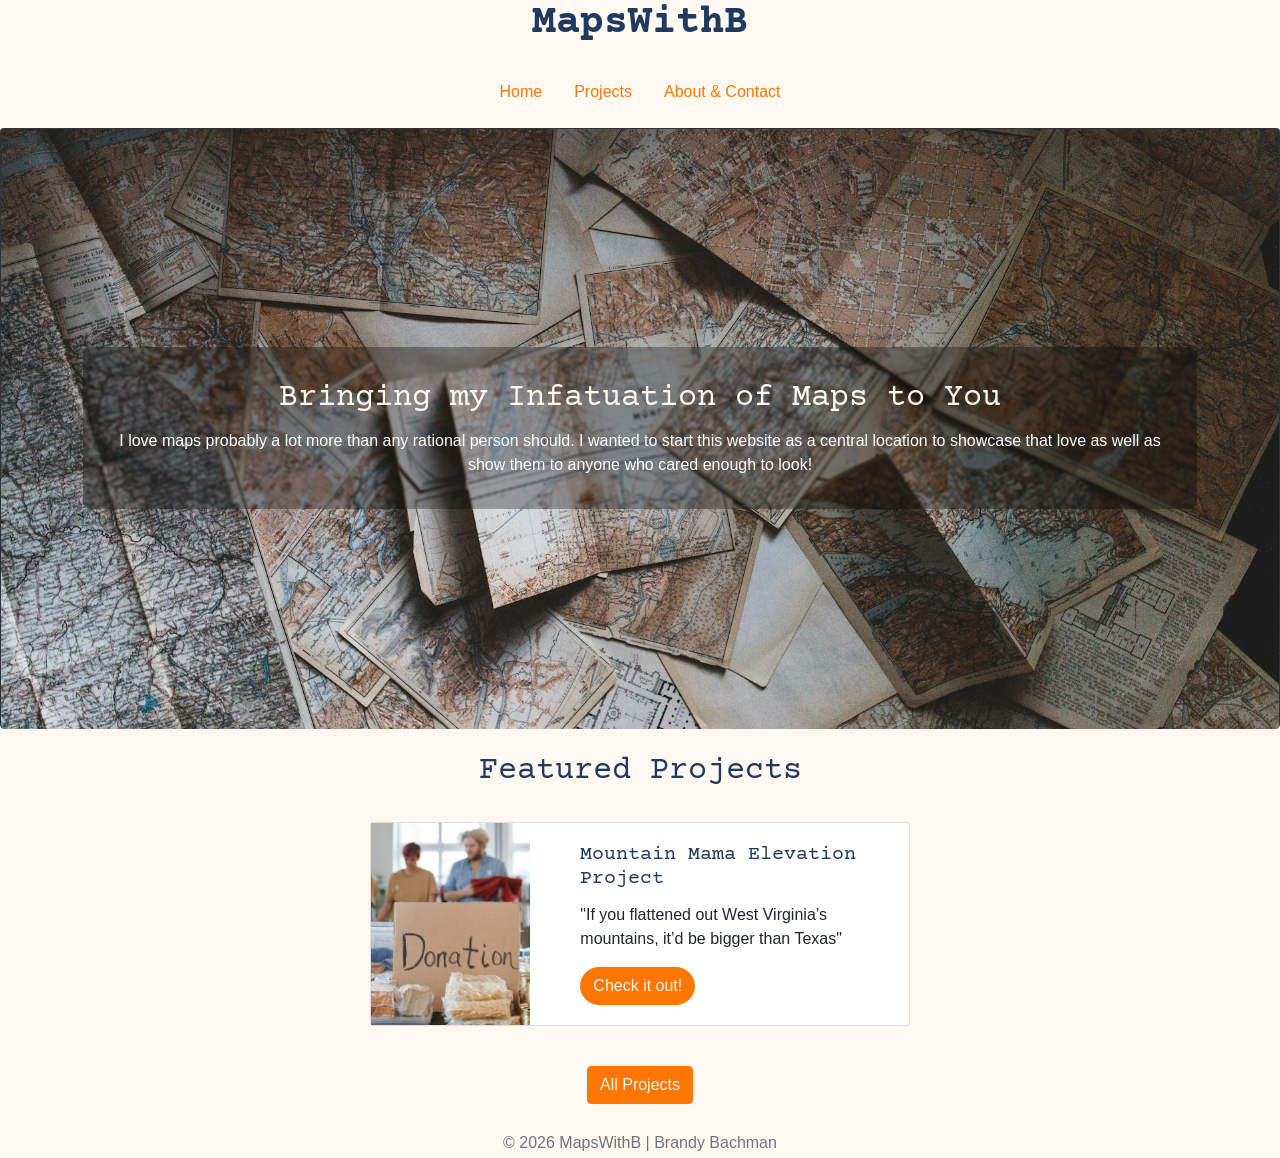
==== index.html @ 8665a499 "Change font color on hero to white" ====
<!DOCTYPE html>
<html lang="en">
<head>
    <meta charset="UTF-8">
    <title>MapsWithB</title>
    <link rel="stylesheet" href="https://cdn.jsdelivr.net/npm/bootstrap@4.3.1/dist/css/bootstrap.min.css"
          integrity="sha384-ggOyR0iXCbMQv3Xipma34MD+dH/1fQ784/j6cY/iJTQUOhcWr7x9JvoRxT2MZw1T" crossorigin="anonymous">
    <link rel="stylesheet" href="css/main.css">
    <link rel="preconnect" href="https://fonts.googleapis.com">
    <link rel="preconnect" href="https://fonts.gstatic.com" crossorigin>
    <link href="https://fonts.googleapis.com/css2?family=Courier+Prime:ital,wght@0,400;0,700;1,400;1,700&display=swap"
          rel="stylesheet">
</head>

<body>
<h1 class="text-center courier-prime-bold">MapsWithB</h1>
<div class="container">
    <header class="d-flex justify-content-center py-3">
        <ul class="nav nav-pills">
            <li class="nav-item"><a href="." class="nav-link">Home</a></li>
            <li class="nav-item"><a href="projects" class="nav-link">Projects</a></li>
            <li class="nav-item"><a href="about-contact" class="nav-link">About & Contact</a></li>
        </ul>
    </header>
</div>

<!--Hero-->
<div class="card bg-dark text-white" style="max-height: 600px;">
    <img src="media/maps-andrew-neel-unsplash.jpg" class="card-img" alt="Maps strewn across floor"
         style="max-height: 600px; object-fit: cover;">
    <div class="card-img-overlay d-flex justify-content-center align-items-center">
        <div class="image-backdrop text-center">
            <h2 class="card-title" style="color: #FFF8F1 !important">Bringing my Infatuation of Maps to You</h2>
            <p class="card-text">
                I love maps probably a lot more than any rational person should. I wanted to start this website as a
                central location to showcase that love as well as show them to anyone who cared enough to look!
            </p>
        </div>
    </div>
</div>


<!--Add break-->
<br>
<h2 class="text-center">Featured Projects</h2>
<br>

<!--Mountain Mama Elevation Project-->
<div class="container d-flex justify-content-center align-items-center">
    <div class="card mb-3" style="max-width: 540px; align-items: center;">
        <div class="row g-0">
            <div class="col-md-4">
                <img src="../media/donation-julia-m-cameron-pexels.jpg" class="img-fluid rounded-start h-100" alt="..."
                     style="object-fit: cover;">
            </div>
            <div class="col-md-8">
                <div class="card-body">
                    <h5 class="card-title">Mountain Mama Elevation Project</h5>
                    <p class="card-text">"If you flattened out West Virginia’s mountains, it’d be bigger than Texas"</p>
                    <a href="projects/mountain-mama-elevation">
                        <button type="button" class="btn btn-primary rounded-pill">
                            Check it out!
                        </button>
                    </a>
                </div>
            </div>
        </div>
    </div>
</div>
<br>
<div class="d-flex justify-content-center mb-4">
    <a href="projects">
        <button type="button" class="btn btn-primary center">All Projects</button>
    </a>
</div>


<footer class="d-flex justify-content-center align-items-center mt-auto"
            style="height: 30px;">
        <span class="text-muted">
            © <span id="copyright-year"></span> MapsWithB | Brandy Bachman
        </span>
</footer>

<script src="js/main.js"></script>

</body>
</html>
---- css/main.css ----
.courier-prime-regular {
    font-family: "Courier Prime", monospace;
    font-weight: 400;
    font-style: normal;
}

.courier-prime-bold {
    font-family: "Courier Prime", monospace;
    font-weight: 700;
    font-style: normal;
}

.courier-prime-regular-italic {
    font-family: "Courier Prime", monospace;
    font-weight: 400;
    font-style: italic;
}

.courier-prime-bold-italic {
    font-family: "Courier Prime", monospace;
    font-weight: 700;
    font-style: italic;
}

h1, h2, h3, h4, h5, h6 {
    font-family: "Courier Prime", monospace;
    color: #1F3A5F
}

h2, h3, h4, h5, h6 {
    color: #1F3A5F;
}

body {
    background-color: #FFF8F1;
}

a {
    color: #FF7601;
}

.image-backdrop {
    background-color: rgba(0, 0, 0, 0.3); /* semi-transparent black */
    backdrop-filter: blur(1px); /* blur the background image */
    -webkit-backdrop-filter: blur(1px); /* Safari support */
    padding: 2rem;
    border-radius: 0.5rem;
    width: 90%;
    margin: 0 auto;
}


#loading {
    position: absolute;

    top: 70px;      /* height of header */
    bottom: 30px;   /* height of footer */
    left: 0;
    right: 0;

    display: flex;
    flex-direction: column;
    justify-content: center; /* vertical center */
    align-items: center;     /* horizontal center */

    background: #FFF8F1;       /* optional */
    z-index: 1000;
}

iframe.storymap-full-screen {
    position: absolute;
    top: 70px; /* adjust based on header height */
    left: 0;
    border: none;
    width: 100vw;
    height: calc(100vh - 100px); /* subtract header and footer height */
}

.spinner {
    width: 50px;
    height: 50px;
    border: 5px solid #FFF8F1;
    border-top: 5px solid #FF7601;
    color: #FF7601;
    border-radius: 50%;
    animation: spin 1s linear infinite;
    margin: 0 auto 10px;
}

@keyframes spin {
    from { transform: rotate(0deg); }
    to   { transform: rotate(360deg); }
}

.btn-primary {
    color: #FFF8F1;
    background-color: #FF7601;
    border-color: #FF7601;
}

.btn-primary:hover {
    color: #FF7601;
    background-color: #FFF8F1;
    border-color: #FF7601;
}

.btn-outline-primary {
    color: #FF7601;
    border-color: #FF7601;
}

.btn-outline-primary:hover {
    color: #FFF8F1;
    background-color: #FF7601;
    border-color: #FF7601;
}
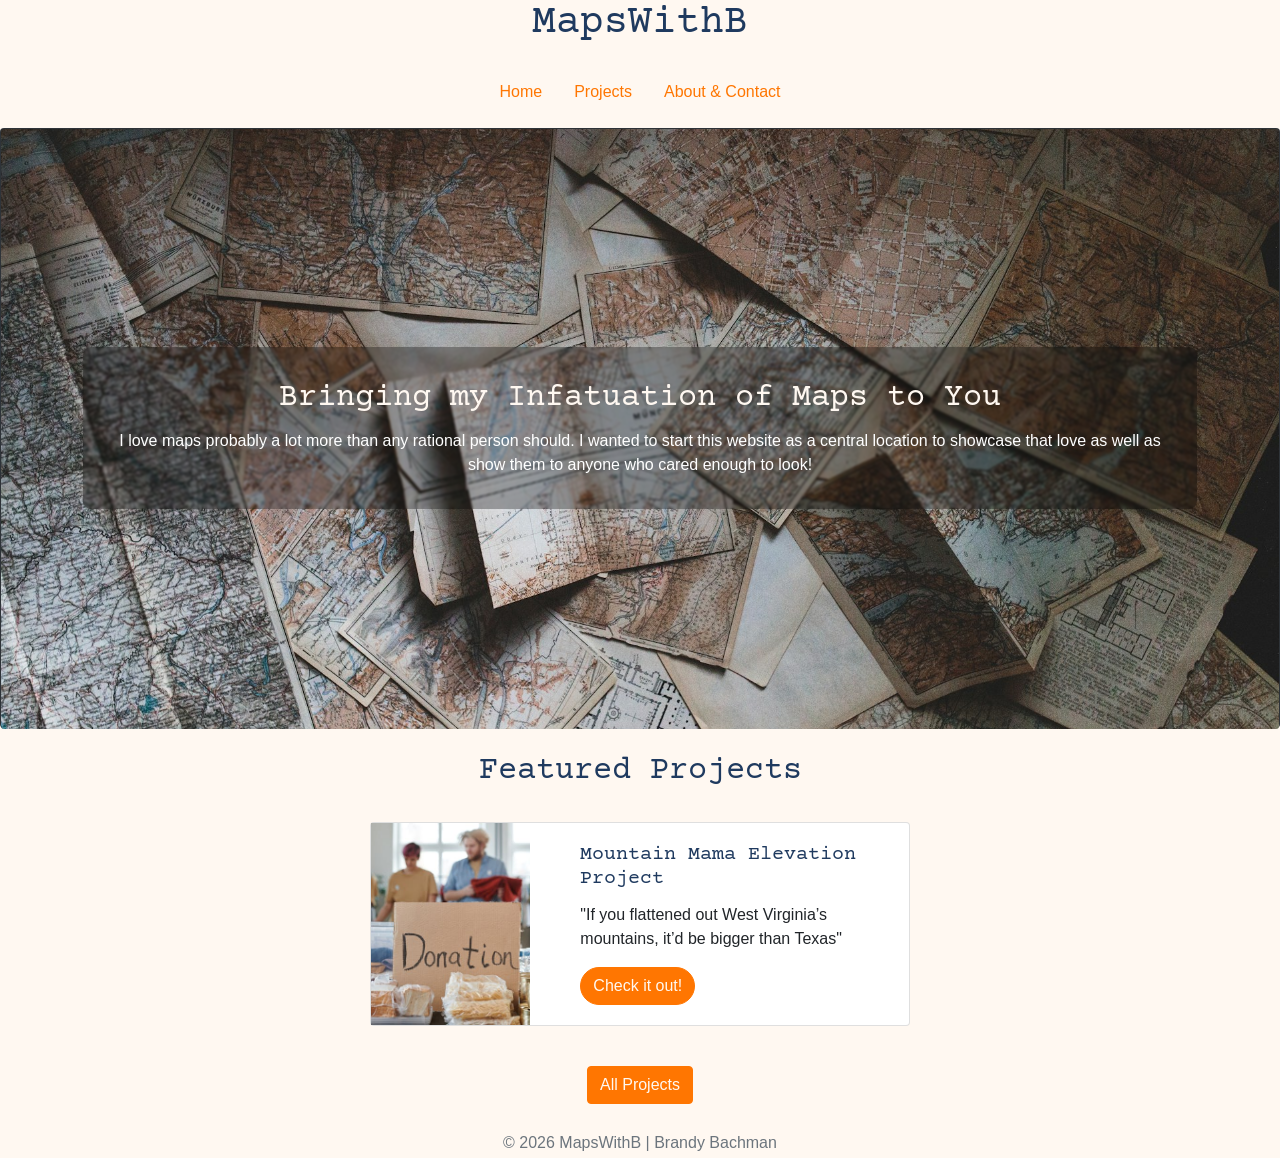
==== commit b342ebc4: "Updated custom fonts on `H1`s to Courier Prime Bold" ====
--- a/index.html
+++ b/index.html
@@ -13,7 +13,7 @@
 </head>
 
 <body>
-<h1 class="text-center courier-prime-bold">MapsWithB</h1>
+<h1 class="text-center">MapsWithB</h1>
 <div class="container">
     <header class="d-flex justify-content-center py-3">
         <ul class="nav nav-pills">
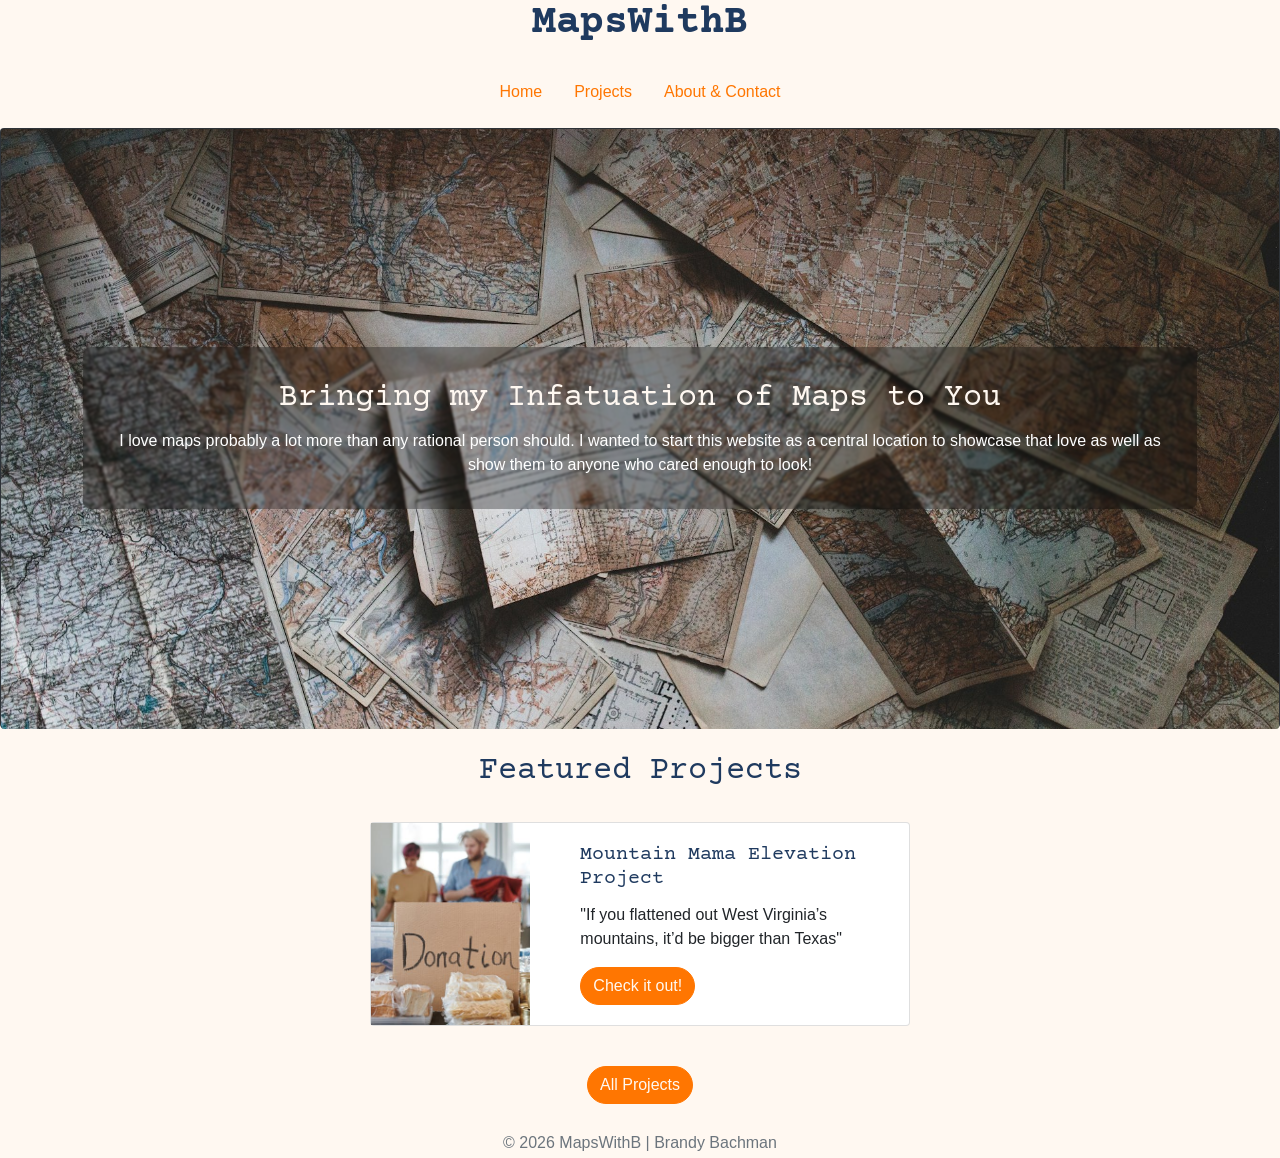
==== commit f6a021f4: "Changed buttons to stylized anchor tags for accessibility and best practices" ====
--- a/index.html
+++ b/index.html
@@ -57,10 +57,8 @@
                 <div class="card-body">
                     <h5 class="card-title">Mountain Mama Elevation Project</h5>
                     <p class="card-text">"If you flattened out West Virginia’s mountains, it’d be bigger than Texas"</p>
-                    <a href="projects/mountain-mama-elevation">
-                        <button type="button" class="btn btn-primary rounded-pill">
-                            Check it out!
-                        </button>
+                    <a class="btn btn-primary rounded-pill" href="projects/mountain-mama-elevation">
+                        Check it out!
                     </a>
                 </div>
             </div>
@@ -69,8 +67,8 @@
 </div>
 <br>
 <div class="d-flex justify-content-center mb-4">
-    <a href="projects">
-        <button type="button" class="btn btn-primary center">All Projects</button>
+    <a class="btn btn-primary center rounded-pill" href="projects">
+        All Projects
     </a>
 </div>
 
--- a/css/main.css
+++ b/css/main.css
@@ -1,25 +1,6 @@
-.courier-prime-regular {
-    font-family: "Courier Prime", monospace;
-    font-weight: 400;
-    font-style: normal;
-}
-
-.courier-prime-bold {
-    font-family: "Courier Prime", monospace;
-    font-weight: 700;
-    font-style: normal;
-}
-
-.courier-prime-regular-italic {
-    font-family: "Courier Prime", monospace;
-    font-weight: 400;
-    font-style: italic;
-}
-
-.courier-prime-bold-italic {
-    font-family: "Courier Prime", monospace;
-    font-weight: 700;
-    font-style: italic;
+html, body {
+    min-height: 100vh;
+    font-size: 16px;
 }
 
 h1, h2, h3, h4, h5, h6 {
@@ -27,11 +8,25 @@
     color: #1F3A5F
 }
 
-h2, h3, h4, h5, h6 {
-    color: #1F3A5F;
+h1 {
+    font-size: 2.5rem;
+    font-weight: 700;
+    font-style: normal;
+}
+
+h2 {
+    font-size: 2rem;
+    font-weight: 500;
+}
+
+h3 {
+    font-size: 1.5rem;
+    font-weight: 300;
 }
 
 body {
+    display: flex;
+    flex-direction: column;
     background-color: #FFF8F1;
 }
 
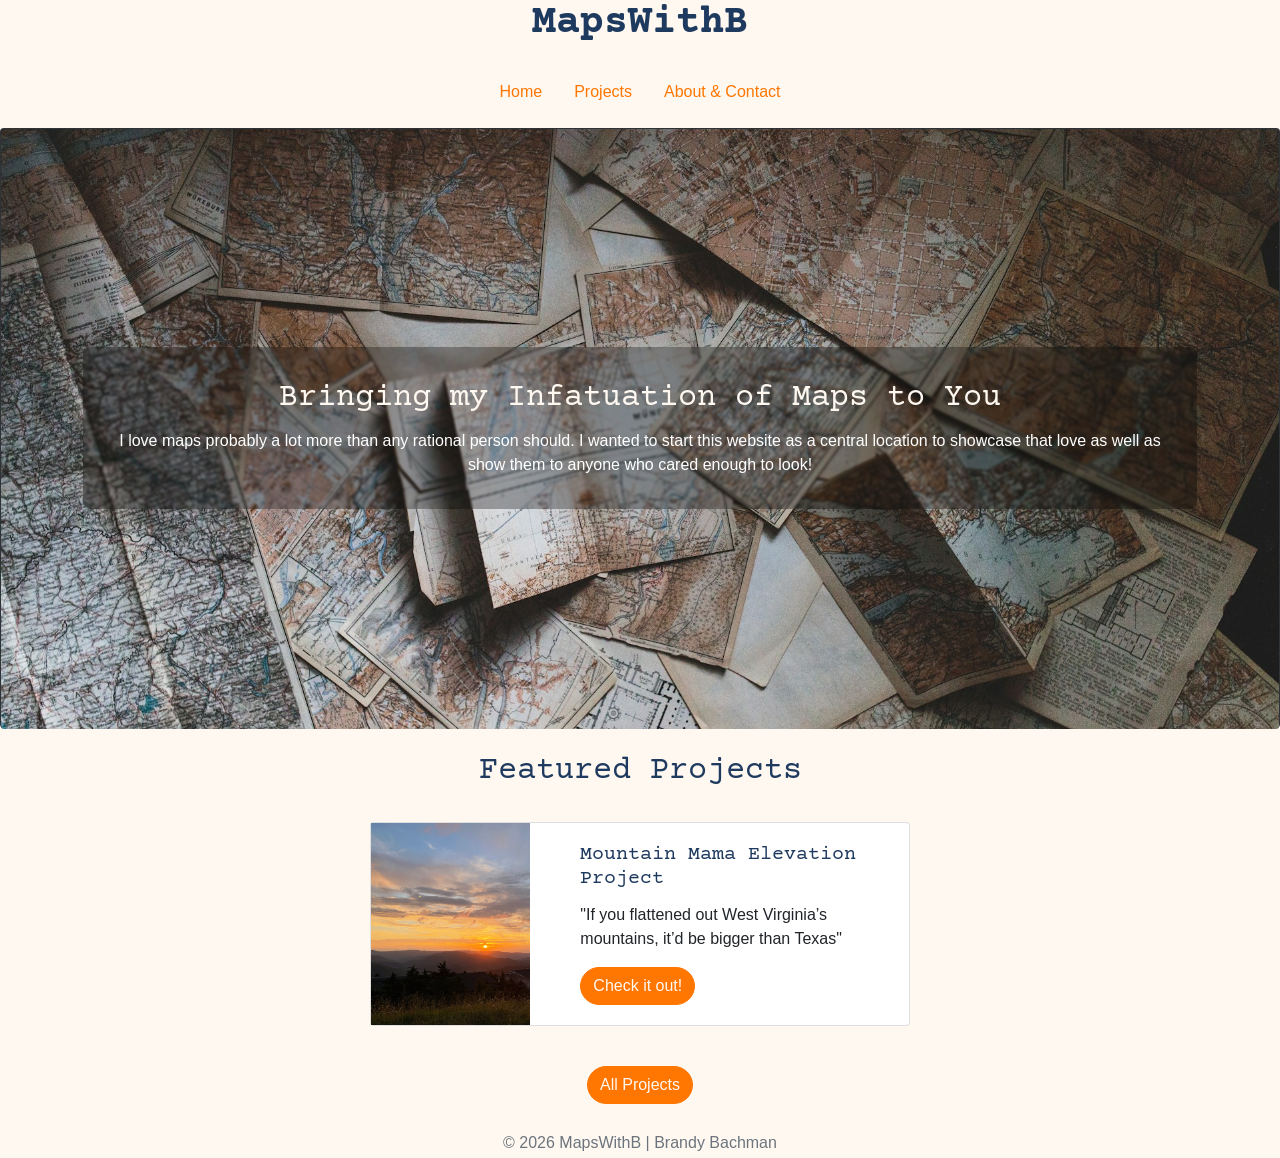
==== commit 18577be0: "Updated images" ====
--- a/index.html
+++ b/index.html
@@ -50,7 +50,7 @@
     <div class="card mb-3" style="max-width: 540px; align-items: center;">
         <div class="row g-0">
             <div class="col-md-4">
-                <img src="../media/donation-julia-m-cameron-pexels.jpg" class="img-fluid rounded-start h-100" alt="..."
+                <img src="media/Snowshoe.jpeg" class="img-fluid rounded-start h-100" alt="..."
                      style="object-fit: cover;">
             </div>
             <div class="col-md-8">
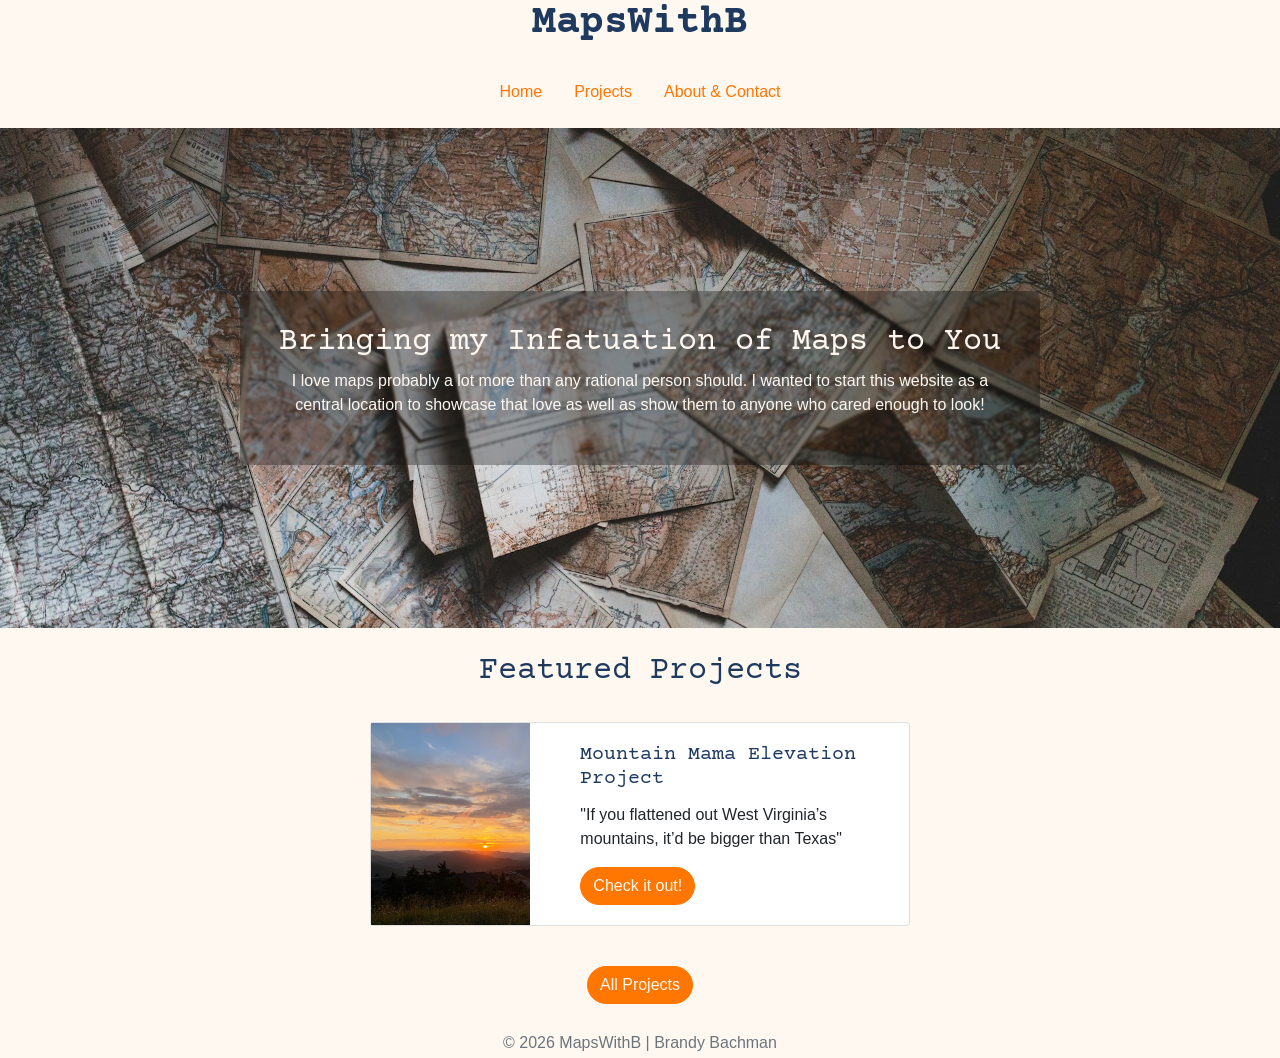
==== commit 2731eef7: "Added mobile-friendly hero section and pages" ====
--- a/index.html
+++ b/index.html
@@ -2,6 +2,7 @@
 <html lang="en">
 <head>
     <meta charset="UTF-8">
+    <meta name="viewport" content="width=device-width, initial-scale=1">
     <title>MapsWithB</title>
     <link rel="stylesheet" href="https://cdn.jsdelivr.net/npm/bootstrap@4.3.1/dist/css/bootstrap.min.css"
           integrity="sha384-ggOyR0iXCbMQv3Xipma34MD+dH/1fQ784/j6cY/iJTQUOhcWr7x9JvoRxT2MZw1T" crossorigin="anonymous">
@@ -25,19 +26,23 @@
 </div>
 
 <!--Hero-->
-<div class="card bg-dark text-white" style="max-height: 600px;">
-    <img src="media/maps-andrew-neel-unsplash.jpg" class="card-img" alt="Maps strewn across floor"
-         style="max-height: 600px; object-fit: cover;">
-    <div class="card-img-overlay d-flex justify-content-center align-items-center">
+<section class="hero">
+    <img src="media/maps-andrew-neel-unsplash.jpg"
+         alt="Maps strewn across floor"
+         class="hero-image">
+
+    <div class="hero-overlay">
         <div class="image-backdrop text-center">
-            <h2 class="card-title" style="color: #FFF8F1 !important">Bringing my Infatuation of Maps to You</h2>
-            <p class="card-text">
-                I love maps probably a lot more than any rational person should. I wanted to start this website as a
-                central location to showcase that love as well as show them to anyone who cared enough to look!
+            <h2 style="color: #FFF8F1 !important;">Bringing my Infatuation of Maps to You</h2>
+
+            <p style="color: #FFF8F1 !important;">
+                I love maps probably a lot more than any rational person should.
+                I wanted to start this website as a central location to showcase
+                that love as well as show them to anyone who cared enough to look!
             </p>
         </div>
     </div>
-</div>
+</section>
 
 
 <!--Add break-->
@@ -50,7 +55,8 @@
     <div class="card mb-3" style="max-width: 540px; align-items: center;">
         <div class="row g-0">
             <div class="col-md-4">
-                <img src="media/Snowshoe.jpeg" class="img-fluid rounded-start h-100" alt="..."
+                <img src="media/Snowshoe.jpeg" class="img-fluid rounded-start h-100"
+                     alt="Sunrise on top of Snowshoe Mountain, West Virginia"
                      style="object-fit: cover;">
             </div>
             <div class="col-md-8">
--- a/css/main.css
+++ b/css/main.css
@@ -34,16 +34,6 @@
     color: #FF7601;
 }
 
-.image-backdrop {
-    background-color: rgba(0, 0, 0, 0.3); /* semi-transparent black */
-    backdrop-filter: blur(1px); /* blur the background image */
-    -webkit-backdrop-filter: blur(1px); /* Safari support */
-    padding: 2rem;
-    border-radius: 0.5rem;
-    width: 90%;
-    margin: 0 auto;
-}
-
 
 #loading {
     position: absolute;
@@ -62,7 +52,7 @@
     z-index: 1000;
 }
 
-iframe.storymap-full-screen {
+iframe.storymap-full-screen, iframe.eb-full-screen{
     position: absolute;
     top: 70px; /* adjust based on header height */
     left: 0;
@@ -108,4 +98,58 @@
     color: #FFF8F1;
     background-color: #FF7601;
     border-color: #FF7601;
+}
+
+.hero {
+    position: relative;
+    overflow: hidden;      /* prevents accidental horizontal overflow */
+}
+
+.hero-image {
+    width: 100%;
+    height: 500px;
+    object-fit: cover;
+    display: block;
+}
+
+.hero-overlay {
+    position: absolute;
+    inset: 0;
+
+    display: flex;
+    justify-content: center;
+    align-items: center;
+
+    padding: 1rem;
+}
+
+.image-backdrop {
+    background-color: rgba(0, 0, 0, 0.3); /* semi-transparent black */
+    backdrop-filter: blur(1px); /* blur the background image */
+    -webkit-backdrop-filter: blur(1px); /* Safari support */
+    padding: 2rem;
+    border-radius: 0.5rem;
+    max-width: 800px;
+    width: 100%;
+    margin: 0 auto;
+    box-sizing: border-box;
+}
+
+@media (max-width: 576px) {
+
+    .hero-image {
+        height: 600px;   /* give more room for wrapped text */
+    }
+
+    .hero h2 {
+        font-size: 1.75rem;
+    }
+}
+
+
+@media (max-width: 576px) {
+    .image-backdrop {
+        padding: 1rem;
+        width: 92%;
+    }
 }
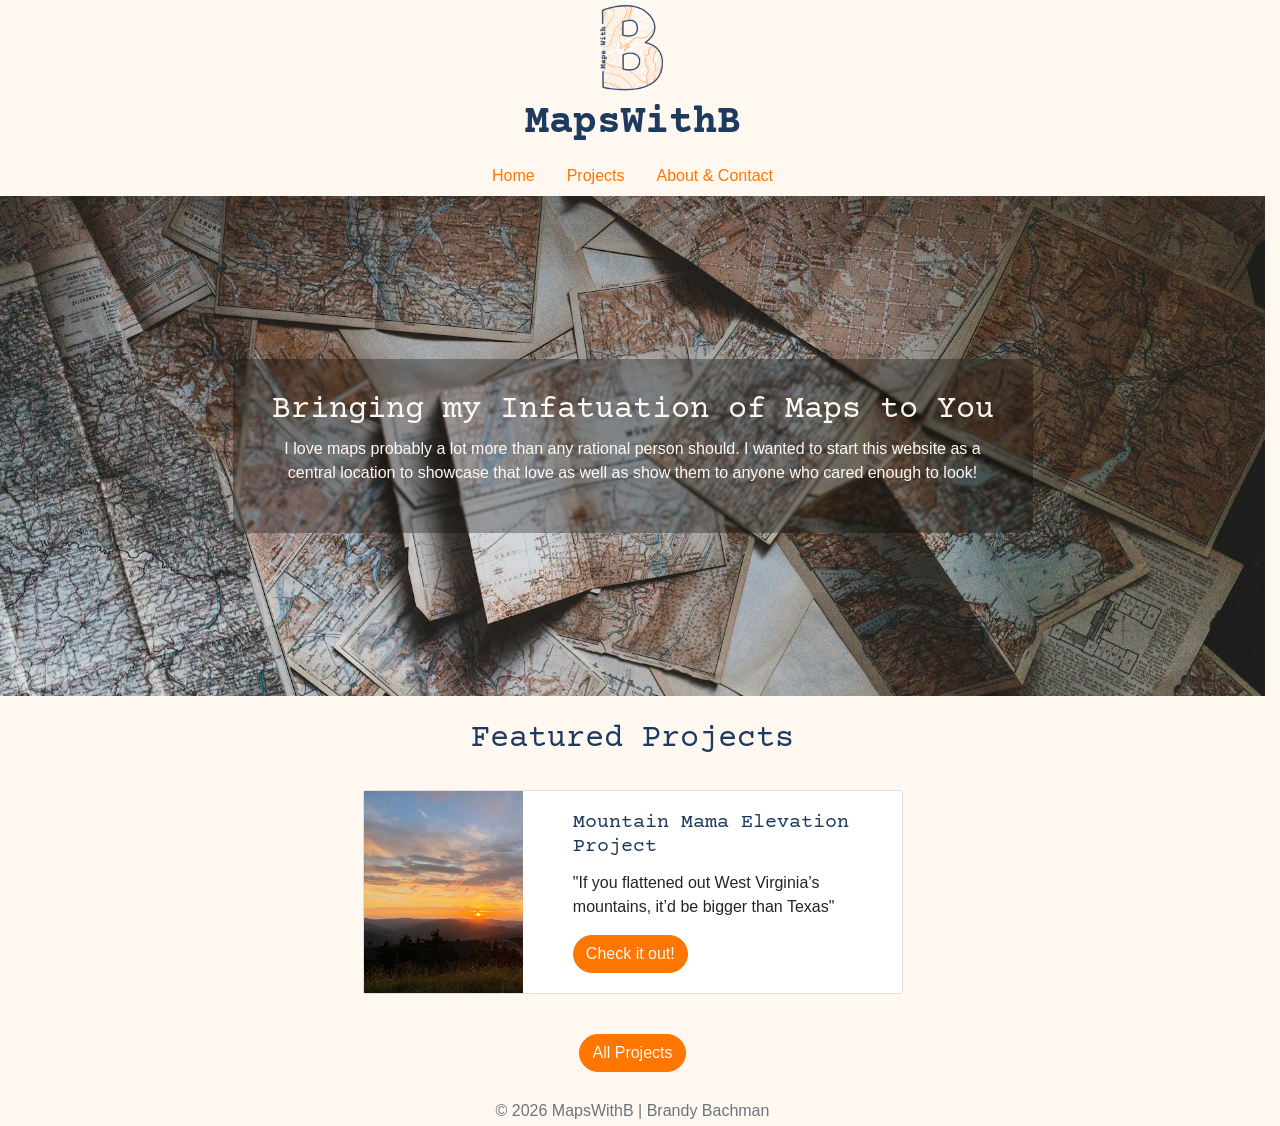
==== commit 8109caf0: "Add logo to main page headers" ====
--- a/index.html
+++ b/index.html
@@ -14,16 +14,26 @@
 </head>
 
 <body>
-<h1 class="text-center">MapsWithB</h1>
-<div class="container">
-    <header class="d-flex justify-content-center py-3">
-        <ul class="nav nav-pills">
-            <li class="nav-item"><a href="." class="nav-link">Home</a></li>
-            <li class="nav-item"><a href="projects" class="nav-link">Projects</a></li>
-            <li class="nav-item"><a href="about-contact" class="nav-link">About & Contact</a></li>
-        </ul>
-    </header>
-</div>
+<header class="site-header">
+    <div class="container header-top">
+        <img src="media/MapsWithBLogo.png"
+             alt="MapsWithB Logo"
+             class="logo"
+             style="max-height: 100px;">
+    </div>
+
+    <div class="container header-bottom">
+        <h1 class="site-title text-center">MapsWithB</h1>
+
+        <nav>
+            <ul class="nav nav-pills justify-content-center">
+                <li class="nav-item"><a href="." class="nav-link">Home</a></li>
+                <li class="nav-item"><a href="projects" class="nav-link">Projects</a></li>
+                <li class="nav-item"><a href="about-contact" class="nav-link">About & Contact</a></li>
+            </ul>
+        </nav>
+    </div>
+</header>
 
 <!--Hero-->
 <section class="hero">
--- a/css/main.css
+++ b/css/main.css
@@ -1,6 +1,17 @@
 html, body {
     min-height: 100vh;
     font-size: 16px;
+}
+
+html {
+    overflow-y: scroll;
+    scrollbar-gutter: stable;
+}
+
+.header-top {
+    display: flex;
+    justify-content: center;
+    align-items: center;
 }
 
 h1, h2, h3, h4, h5, h6 {
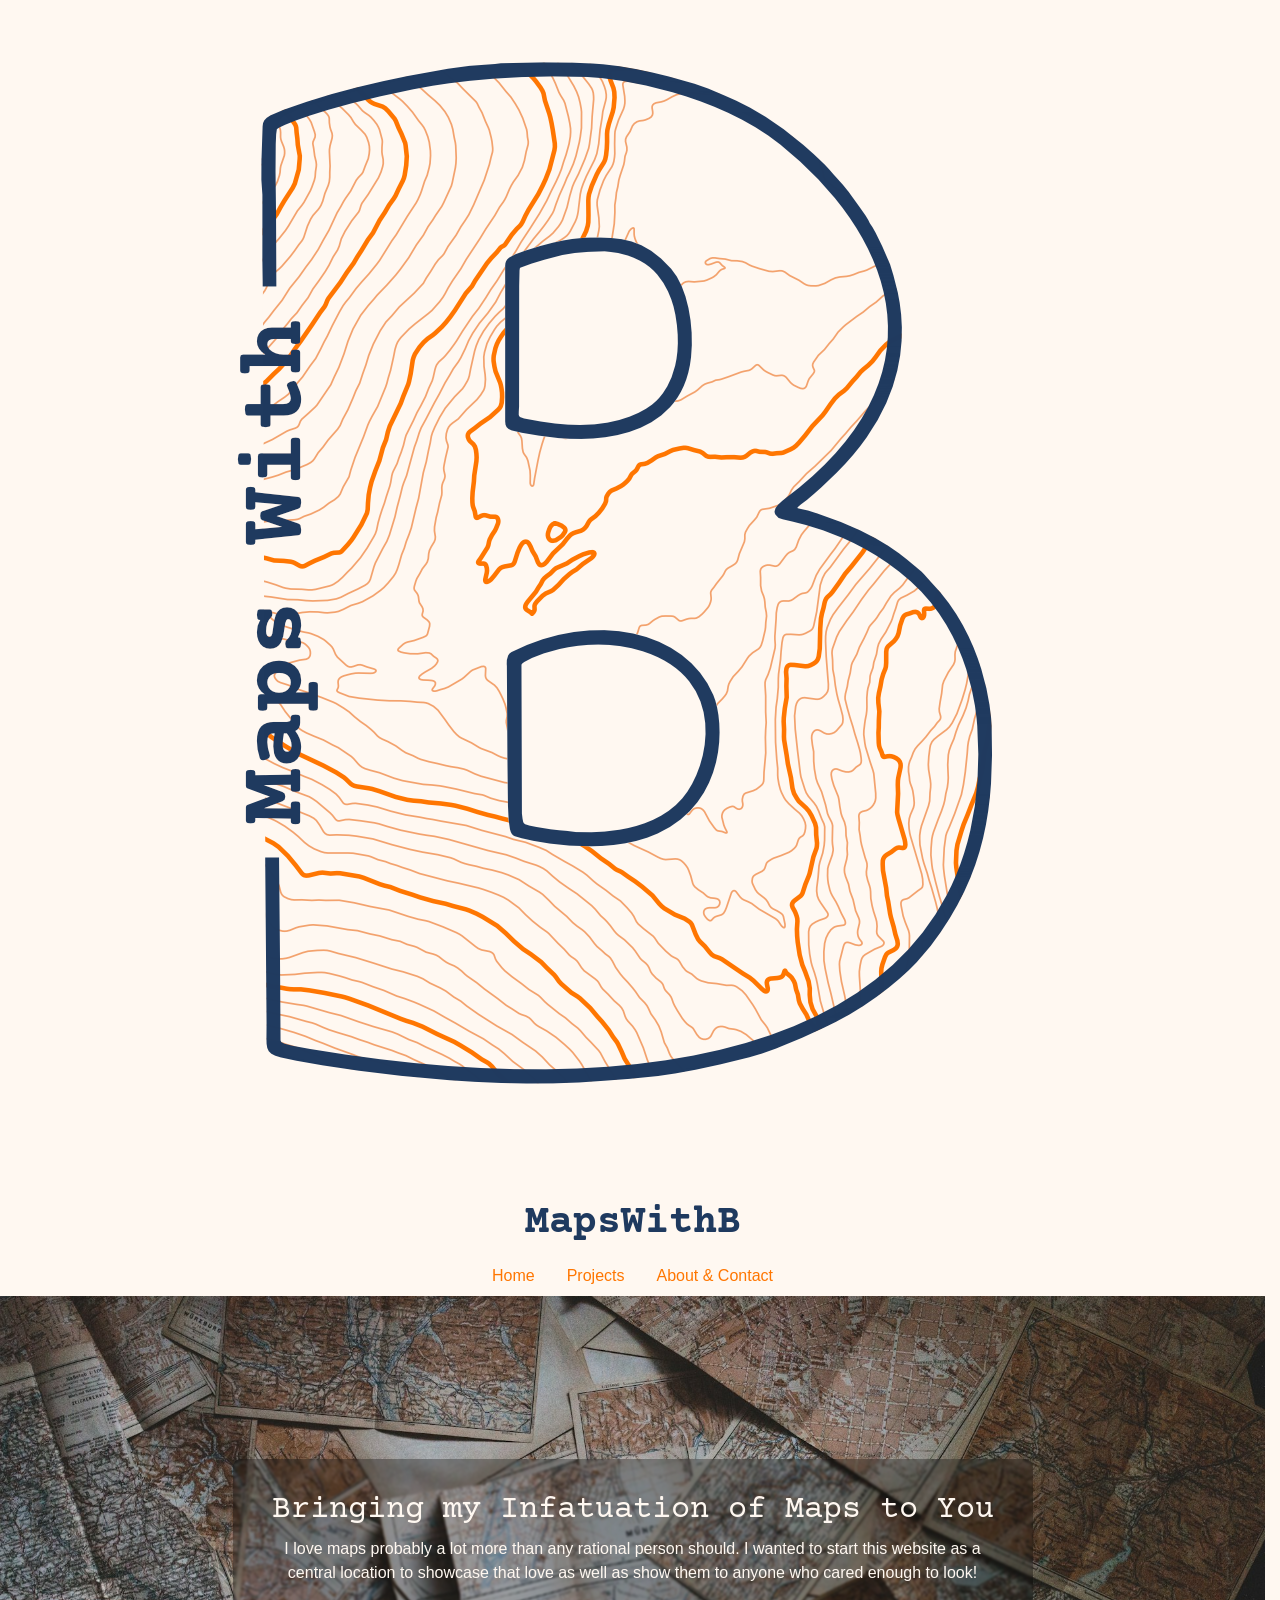
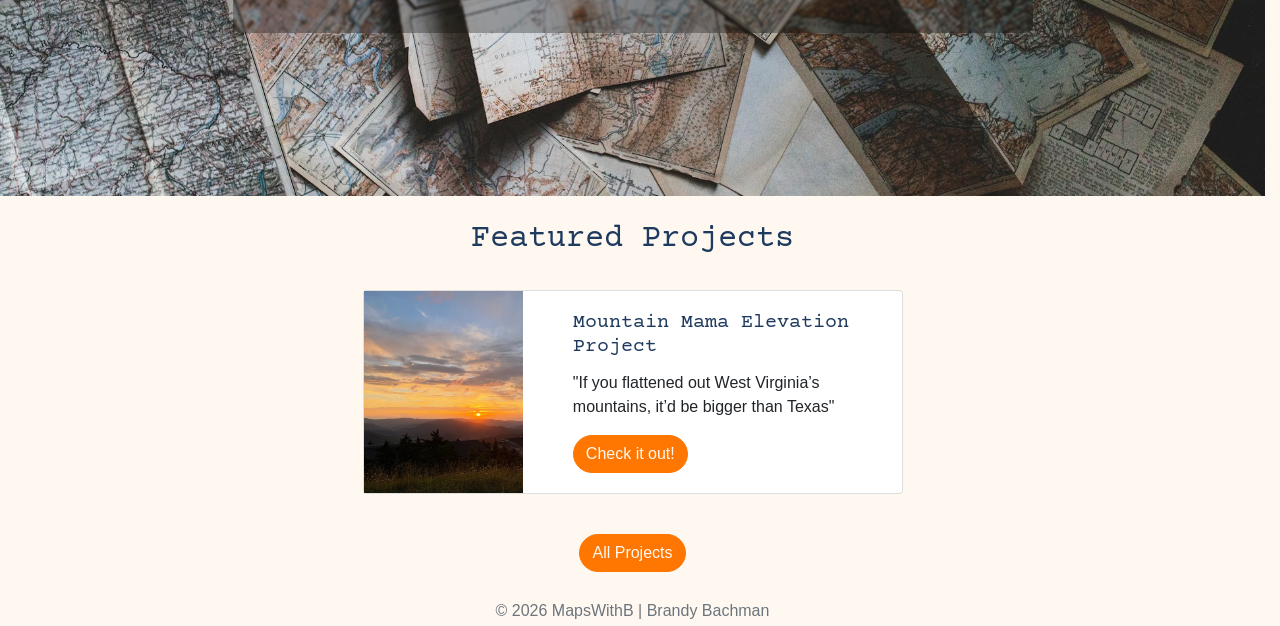
==== commit 61b41d17: "Updated navigation header for mobile" ====
--- a/index.html
+++ b/index.html
@@ -16,10 +16,11 @@
 <body>
 <header class="site-header">
     <div class="container header-top">
-        <img src="media/MapsWithBLogo.png"
-             alt="MapsWithB Logo"
-             class="logo"
-             style="max-height: 100px;">
+        <a href="." class="logo-link">
+            <img src="media/MapsWithBLogo.png"
+                 alt="MapsWithB Logo"
+                 class="logo">
+        </a>
     </div>
 
     <div class="container header-bottom">
